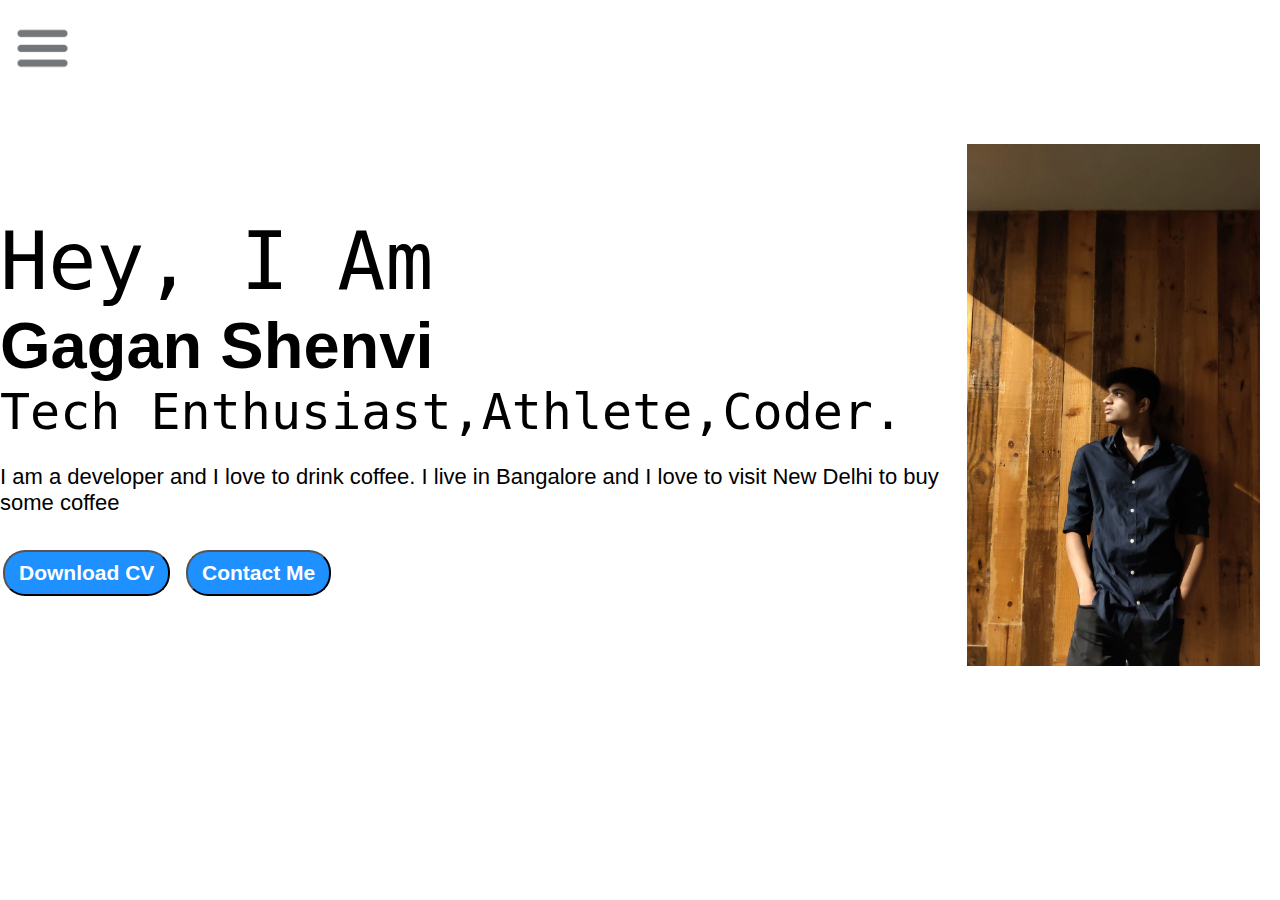
==== portfolio-gagan/index.html @ 68b19de3 "Add files via upload" ====
<!DOCTYPE html>
<html lang="en">
<head>
    <meta charset="UTF-8">
    <meta http-equiv="X-UA-Compatible" content="IE=edge">
    <meta name="viewport" content="width=device-width, initial-scale=1.0">
    <title>Gagan Shenvi - CS student  </title>
     <link rel="stylesheet" href="style.css">
</head>
<body>
    <div class="container">
        <div class="sidebar sidebarGo">
            <nav>
              <ul>
                <li><a href=" /" > Home </a></li>
                <li><a href=" /Intro.html" >My Intro </a></li>
                
                <li><a href=" /Blog.html" > Blog </a></li>
                <li><a href=" /Contact.html" > Contact me </a></li>
              </ul>
           </nav>
         </div>  
        <div class="main">
            <div class="hamburger">
                <img class= "ham" src="ham.png" alt="" width="55px">
                <img class= "cross" src="cross.png" alt="" width="55px">
            </div>
            <div class="InfoContainer">
                <div class="devInfo">
                    <div class="hello">Hey, I Am </div>
                    <div class="name"> Gagan Shenvi </div>
                    <div class="About">Tech Enthusiast,Athlete,Coder.</div>
                    <div class="MoreAbout">I am a developer and I love to drink coffee. I live in Bangalore  and I love to visit New Delhi to buy some coffee</div>
                    <div class="buttons">
                        <a href="Resume-Gagan-Shenvi (2).pdf" target="_blank">
                        <button class="btn">Download CV</button></a>
                        <a href="/contact.html"><button class="btn">Contact Me</button></a>
                    </div>
                </div>
                <div class="devPic"><img src="gagan_shenvi.png" alt="gagan Shenvi"></div>
            </div>
        </div>
    </div>
    <script src="script.js"></script> 
</body>
</html>
---- portfolio-gagan/style.css ----
@import url('https: //fonts.googleapis.com/css2?family=Fira+Sans&display=swap');
@import url('https: //fonts. googleapis.com/css2?family=Source+Code+Pro:wght@300&display=swap');

*{
    margin: 0;
    padding: 0;
}

.sidebar{
   
    background-color: rgb(7, 0, 0);
    width: 400px;
    height: 100vh;
    transition:transform 0.3s ease-in;
}
.sidebar nav{
    padding: 45px;
}

.sidebar nav li{
    list-style: none;
    font-size: 40px;
    padding: 50px 0;
}

.sidebar nav li a{
    text-decoration: none;
    color: rgb(233, 224, 224);
}
.main{
    /* background-color: yellow; */
    width: 90vw;
}
.container{
    display: flex;
}

.InfoContainer{
    /* background-color: rgb(237, 27, 237); */
    height: 58vh;
    width: 140vh;
    margin: 144px auto;
    display: flex;
    justify-content: space-around;
}

.devInfo{
    display: flex;
    justify-content: center;
    flex-direction: column;
    font-family: 'Source Code Pro', monospace;
}
.hello{
font-size: 80px;
}
.name{
font-size: 65px;
font-weight: bold;
font-family: 'Fira Sans', sans-serif;
}
.About{
font-size: 50px;
}

.MoreAbout{
    font-size: 22px;
    margin-top: 23px;
    font-family: 'Fira Sans', sans-serif;

}

.buttons{
    margin-top: 34px;
}
.btn-sm{
    font-size: 14px;
    padding: 10px 19px;
    margin: 12px 0; 
    /* color: rgb(132, 88, 57); */
background-color: rgb(243, 243, 247);

}
.btn{
    padding: 9px 14px;
    border-radius: 22px;
    color: white;
    background-color: dodgerblue;
    font-weight: bold; 
    font-size: 21px;
    margin: 0 3px;
    cursor: pointer;
}
.btn:hover{
    background-color: white;
    color: dodgerblue;
}
.devPic img{
    height: 58vh;
}

.contactform {
    padding: 0 34px;
    padding-top: 144px;
    font-family: 'Fira Sans', sans-serif;
    margin: 0;

}
.contactform h1{
    font-family: 'Source Code Pro', monospace;
    font-size: 75px;
    
}

.contactform form div{
    padding: 10px 0;
    display: flex;
    flex-direction: column;
}

.contactform form div input{
   width: 46vw;
   border-radius: 5px;
   margin:18px 0;
   padding :3px;
}
#Emailhelp{
    font-size: 8px;
    color: midnightblue;
    margin: 0 5px;
}

#form-check{
flex-direction:row;

}
.form-check{
    width: 24px;
    margin: 3px 0;
}

.blogitem {
margin: 20px;
font-family: 'Fira Sans', sans-serif;
padding: 40px;
}
.blogContainer h2{
    font-family: 'Fira Sans', sans-serif;
    margin: 23px;
    font-size: 48px;
}
.blogitem p{
    font-family: 'Source Code Pro', monospace;
    font-size: 30px;
}
.blogContainer h1{
    margin: 78px;
    font-size: 78px;
}
.devInfo2 h1{
    font-family: 'Fira Sans', sans-serif;
    font-size: 68px;
    margin: 5px;
}
.devInfo2 p{
    font-size: 30px; 
}

.devInfo2 h2{
    font-size: 40px;
    font-family: 'Fira Sans', sans-serif;
    margin: 12px;
}

.skillconatiner{
    padding: 12px;
}
.skillitem{
    display: flex;
    align-items: center;
    font-family: 'Source Code Pro', monospace;
}
.skill{
    width: 256px;
    height: 6px;
    background-color: red;
    border: 2px solid black;
    font: weight 900px;;
}

.hundred{
width: 300px;
background-color: black;
}

.t75{
    width: 200px; 
    background-color: black;
}
.fifty{
width: 100px;
background-color: black;
}

.t5{
 width: 60px;
 background-color: black;
}

.sidebarGo{
    transform: translate(-443px, 0px) ;
    position: absolute;
}

.hamburger{
    position: absolute;
    cursor: pointer;
    top: 10px;
    left: 5px;
}

.ham{
    margin-top: 10px;
    margin-left: 10px;
}


.cross{
    margin-left: 295px;
}

@media (max-width: 1615px){

}
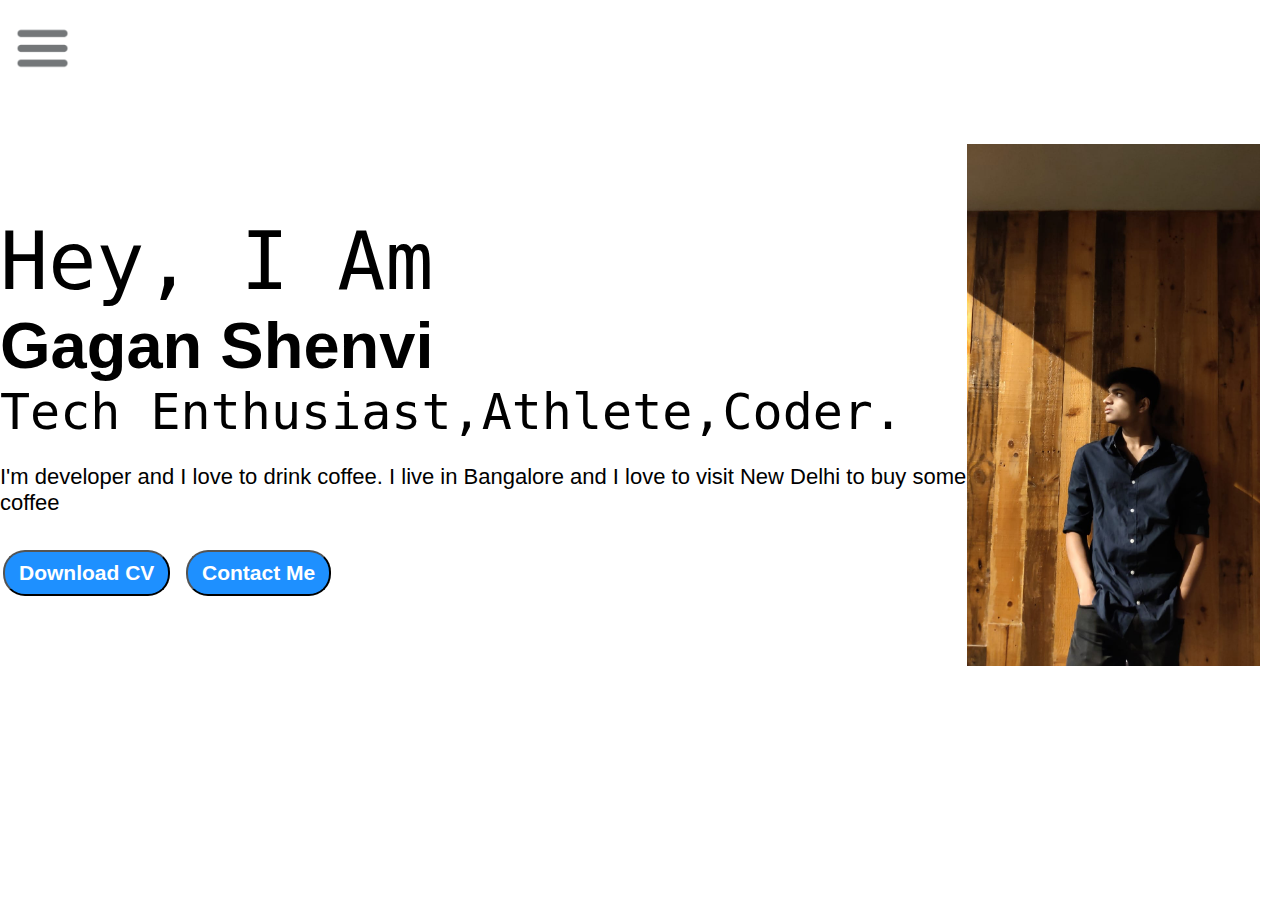
==== commit 0ebf8be5: "Update index.html" ====
--- a/portfolio-gagan/index.html
+++ b/portfolio-gagan/index.html
@@ -30,7 +30,7 @@
                     <div class="hello">Hey, I Am </div>
                     <div class="name"> Gagan Shenvi </div>
                     <div class="About">Tech Enthusiast,Athlete,Coder.</div>
-                    <div class="MoreAbout">I am a developer and I love to drink coffee. I live in Bangalore  and I love to visit New Delhi to buy some coffee</div>
+                    <div class="MoreAbout">I'm developer and I love to drink coffee. I live in Bangalore  and I love to visit New Delhi to buy some coffee</div>
                     <div class="buttons">
                         <a href="Resume-Gagan-Shenvi (2).pdf" target="_blank">
                         <button class="btn">Download CV</button></a>
